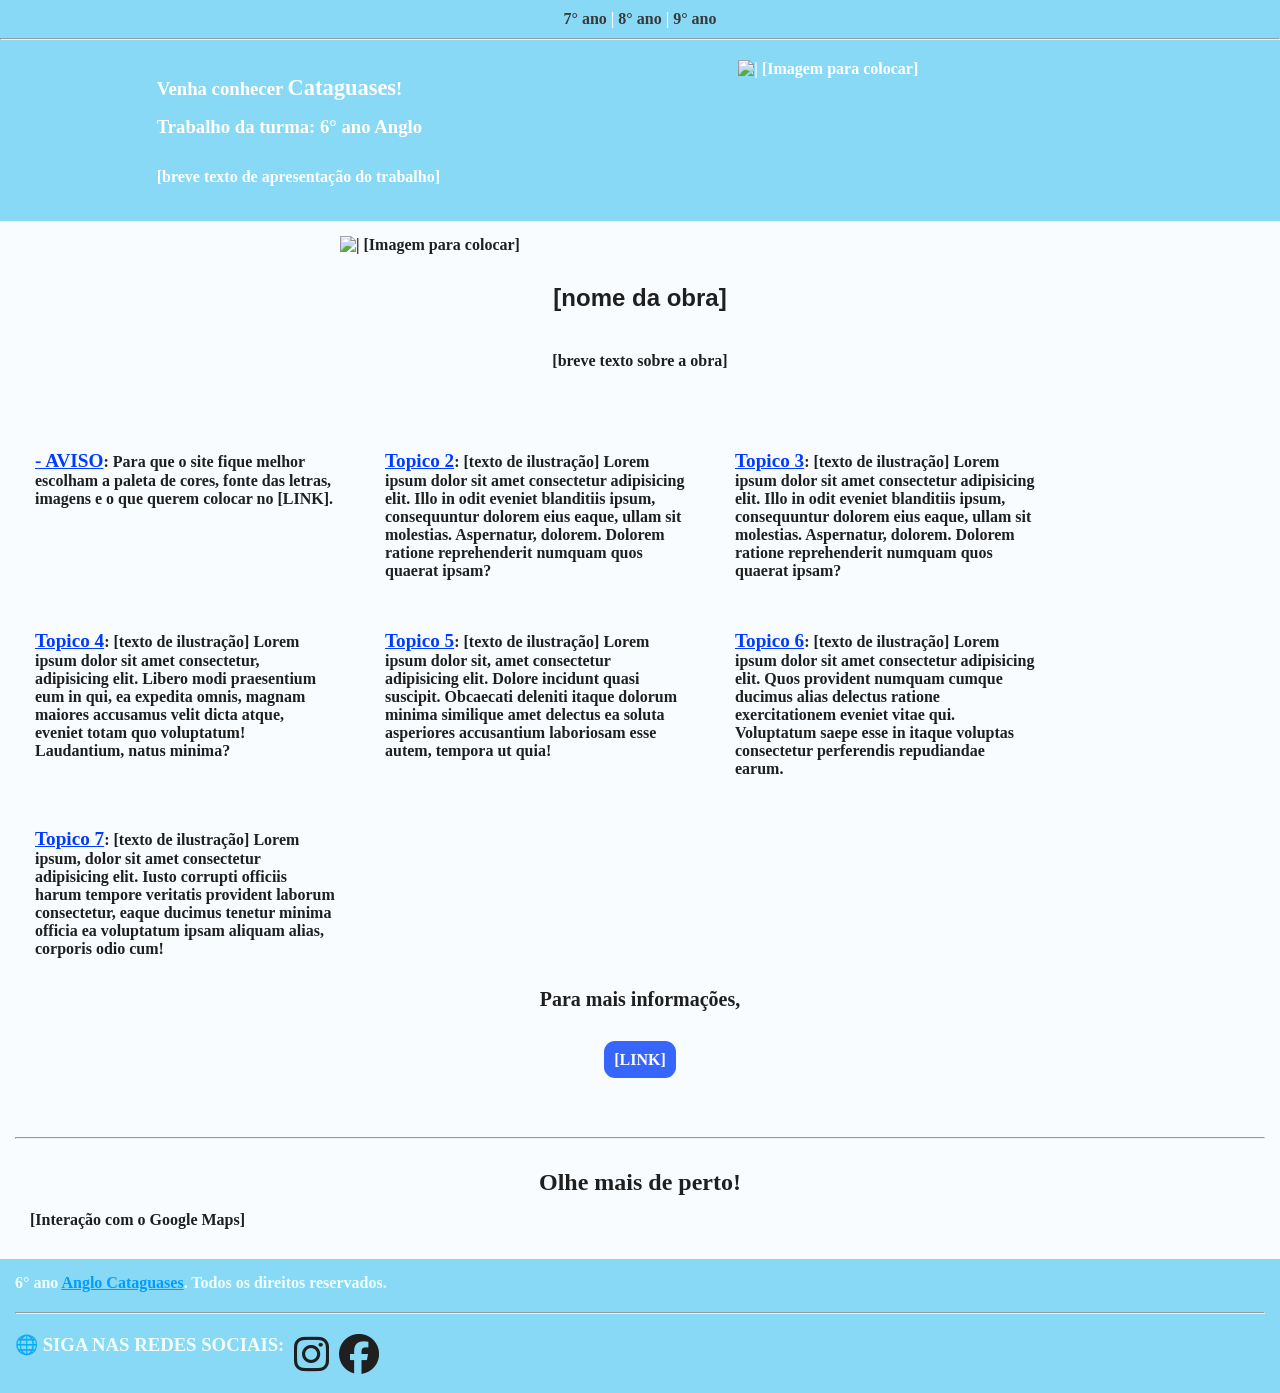
==== turmas/6-ano/index.html @ c306b35e "Update" ====
<!DOCTYPE html>
<html lang="pt-BR">
<head>
    <meta charset="UTF-8">
    <meta name="viewport" content="width=device-width, initial-scale=1.0">
    <link rel="stylesheet" href="style.css">
    <link rel="stylesheet" href="https://cdnjs.cloudflare.com/ajax/libs/font-awesome/6.5.2/css/all.min.css">

    <title>Conheça Cataguases - Trabalho do 6° ano</title>
</head>
<body>
    <header>
        <nav>
            <!--   Para quem é desenvolvedor e viu isso, peço desculpas. Por ser um site mais básico essa parte do código não ficou semântica.   -->
            <p>
                <a href="../7-ano/index.html"> 7° ano</a> | 
                <a href="../8-ano/index.html"> 8° ano</a> | 
                <a href="../9-ano/index.html"> 9° ano</a>
            </p>

        </nav>
        <hr>
        <section class="container-flex">
            <img src="" alt="| [Imagem para colocar]">
            <section>
                <h1>Venha conhecer <span class="escrito">Cataguases</span>!</h1>

                <h3>Trabalho da turma: 6° ano Anglo</h3>

                <p>
                    [breve texto de apresentação do trabalho]
                </p>
            </section>
        </section>
    </header>

    <main>

        <section class="infos">
            <img src="" alt="| [Imagem para colocar]">

            <h1>[nome da obra]</h1>

            <p>
                [breve texto sobre a obra]
            </p>

            <ul>
                <li>
                    <p>
                        <span class="topicos">- AVISO</span>: Para que o site fique melhor escolham a paleta de cores, fonte das letras, imagens e o que querem colocar no [LINK]. 
                    </p>
                </li>

                <li>
                    <p>
                        <span class="topicos">Topico 2</span>: [texto de ilustração] Lorem ipsum dolor sit amet consectetur adipisicing elit. Illo in odit eveniet blanditiis ipsum, consequuntur dolorem eius eaque, ullam sit molestias. Aspernatur, dolorem. Dolorem ratione reprehenderit numquam quos quaerat ipsam?
                    </p>
                </li>

                <li>
                    <p>
                        <span class="topicos">Topico 3</span>: [texto de ilustração] Lorem ipsum dolor sit amet consectetur adipisicing elit. Illo in odit eveniet blanditiis ipsum, consequuntur dolorem eius eaque, ullam sit molestias. Aspernatur, dolorem. Dolorem ratione reprehenderit numquam quos quaerat ipsam?
                    </p>
                </li>

                <li>
                    <p>
                        <span class="topicos">Topico 4</span>: [texto de ilustração] Lorem ipsum dolor sit amet consectetur, adipisicing elit. Libero modi praesentium eum in qui, ea expedita omnis, magnam maiores accusamus velit dicta atque, eveniet totam quo voluptatum! Laudantium, natus minima?
                    </p>
                </li>

                <li>
                    <p>
                        <span class="topicos">Topico 5</span>: [texto de ilustração] Lorem ipsum dolor sit, amet consectetur adipisicing elit. Dolore incidunt quasi suscipit. Obcaecati deleniti itaque dolorum minima similique amet delectus ea soluta asperiores accusantium laboriosam esse autem, tempora ut quia!
                    </p>
                </li>

                <li>
                    <p>
                        <span class="topicos">Topico 6</span>: [texto de ilustração] Lorem ipsum dolor sit amet consectetur adipisicing elit. Quos provident numquam cumque ducimus alias delectus ratione exercitationem eveniet vitae qui. Voluptatum saepe esse in itaque voluptas consectetur perferendis repudiandae earum. 
                    </p>
                </li>

                <li>
                    <p>
                        <span class="topicos">Topico 7</span>: [texto de ilustração] Lorem ipsum, dolor sit amet consectetur adipisicing elit. Iusto corrupti officiis harum tempore veritatis provident laborum consectetur, eaque ducimus tenetur minima officia ea voluptatum ipsam aliquam alias, corporis odio cum! 
                    </p>
                </li>
            </ul>

            <h4>Para mais informações, </h4>
            <p><a href="" target="_blank">[LINK]</a></p>

        </section>
        <br>
        <hr>

        <section class="interativo">
            <h2>Olhe mais de perto!</h2>

            [Interação com o Google Maps]
        </section>
    </main>

    <footer>
        <section>
            <h4>6° ano <a href="https://anglocataguases.com.br/" target="_blank">Anglo Cataguases</a>. Todos os direitos reservados.</h4>
            <hr>
            <section>
                <h3> &#x1F310; SIGA NAS REDES SOCIAIS: </h3>
                
                <!-- Instagram -->
                <a href="https://www.instagram.com/anglosudamerica/" target="_blank"><i class="fa-brands fa-instagram"></i></a>

                <!-- Facebook -->
                <a href="https://www.facebook.com/people/Anglo-Sudam%C3%A9rica-Cataguases/61577134984264/" target="_blank"><i class="fa-brands fa-facebook"></i></a>
            </section>
        </section>
    </footer>
</body>
</html>
---- turmas/6-ano/style.css ----
* {
    font-family: serif;
    font-weight: bold;
    overflow-x: hidden;
    margin: 0;
}

span.escrito {
    font-family: cursive;
    font-size: larger;
}

i {
    font-size: 40px;
    overflow: hidden;
    color: #1f1f1f;
}

i:hover {
    color: #003cff;
    transition: 0.5s;
}

span.topicos {
    color: #003cff;
    text-decoration: underline;
    font-size: larger;
}

body {
    background-color: #f9fcff;
    color: #ffffff;
    color: #1f1f1f;
}

header {
    width: 100%;
    height: 100%;
    color: white;
    background-color: #88d9f6;
}

header > nav {
    display: flex;
    margin-top: 10px;
    flex-direction: column;
    justify-content: center;
    align-items: center;
}

header > nav > p {
    margin-bottom: 10px;
}

header > nav > p > a {
    text-decoration: none;
    color: #393939;
}

header > nav > p > a:hover {
    text-decoration: underline;
    color: #6b6b6b;
}

header > section.container-flex {
    margin-top: 20px;
    display: flex;
    flex-direction: row-reverse;
    justify-content: space-around;
    flex-wrap: wrap;
}

header > section.container-flex > img {
    height: 100%;
    width: 100%;
    max-width: 400px;
    max-height: 400px;
    margin-bottom: 20px;
}

header > section.container-flex > section > h1 {
    margin: 15px;
}

header > section.container-flex > section > h3 {
    margin: 15px;
}

header > section.container-flex > section > p {
    max-width: 500px;
    margin-bottom: 20px;
    padding: 15px;
}

main {
    padding: 15px;
}

main > section.infos {
    display: flex;
    flex-direction: column;
    gap: 30px;
    justify-content: center;
    align-items: center;
}

section.infos > img {
    height: 100%;
    width: 100%;
    max-width: 600px;
    max-height: 552px;
}


main > section.infos > p {
    text-align: center;
    width: 100%;
    padding-bottom: 50px;
}

main > section.infos > ul {
    display: flex;
    gap: 50px;
    flex-wrap: wrap;
    overflow-wrap: break-word;
    width: 100%;
}

main > section.infos > ul > li {
    max-width: 300px;
    width: 100%;
}

main > section.infos > ul > li > p {
    width: 100%;
    max-width: 300px;
}

main > section.infos > h4 {
    font-size: 20px;
    text-align: center;
    margin-bottom: 0;
}

main > section.infos > p {
    margin: auto;
    text-align: center;
    overflow: hidden;
    padding-top: 10px;
}

main > section.infos > p > a {
    background-color: #3766ff;
    padding: 10px;
    text-decoration: none;
    border-radius: 11px;
    color: white;
}

main > section.infos > p > a:hover {
    transition: .5s;
    background-color: #0099ff;
}

main > section.infos > h1 {
    font-family: 'Lucida Sans', 'Lucida Sans Regular', 'Lucida Grande', 'Lucida Sans Unicode', Geneva, Verdana, sans-serif;
}

section.interativo {
    margin: 15px;
}

section.interativo > h2 {
    margin: 15px;
    text-align: center;
}

footer {
    color: azure;
    background-color: #88d9f6;
    padding: 15px;
}

footer > section > h4 {
    margin-bottom: 20px;
}

footer > section > h4 > a {
    color: #009dff;
}

footer > section > h4 > a:hover {
    color: #005c96;
    text-decoration: none;
}

footer > section > section {
    display: flex;
    gap: 10px;
    margin-top: 20px;
    flex-wrap: wrap;
}
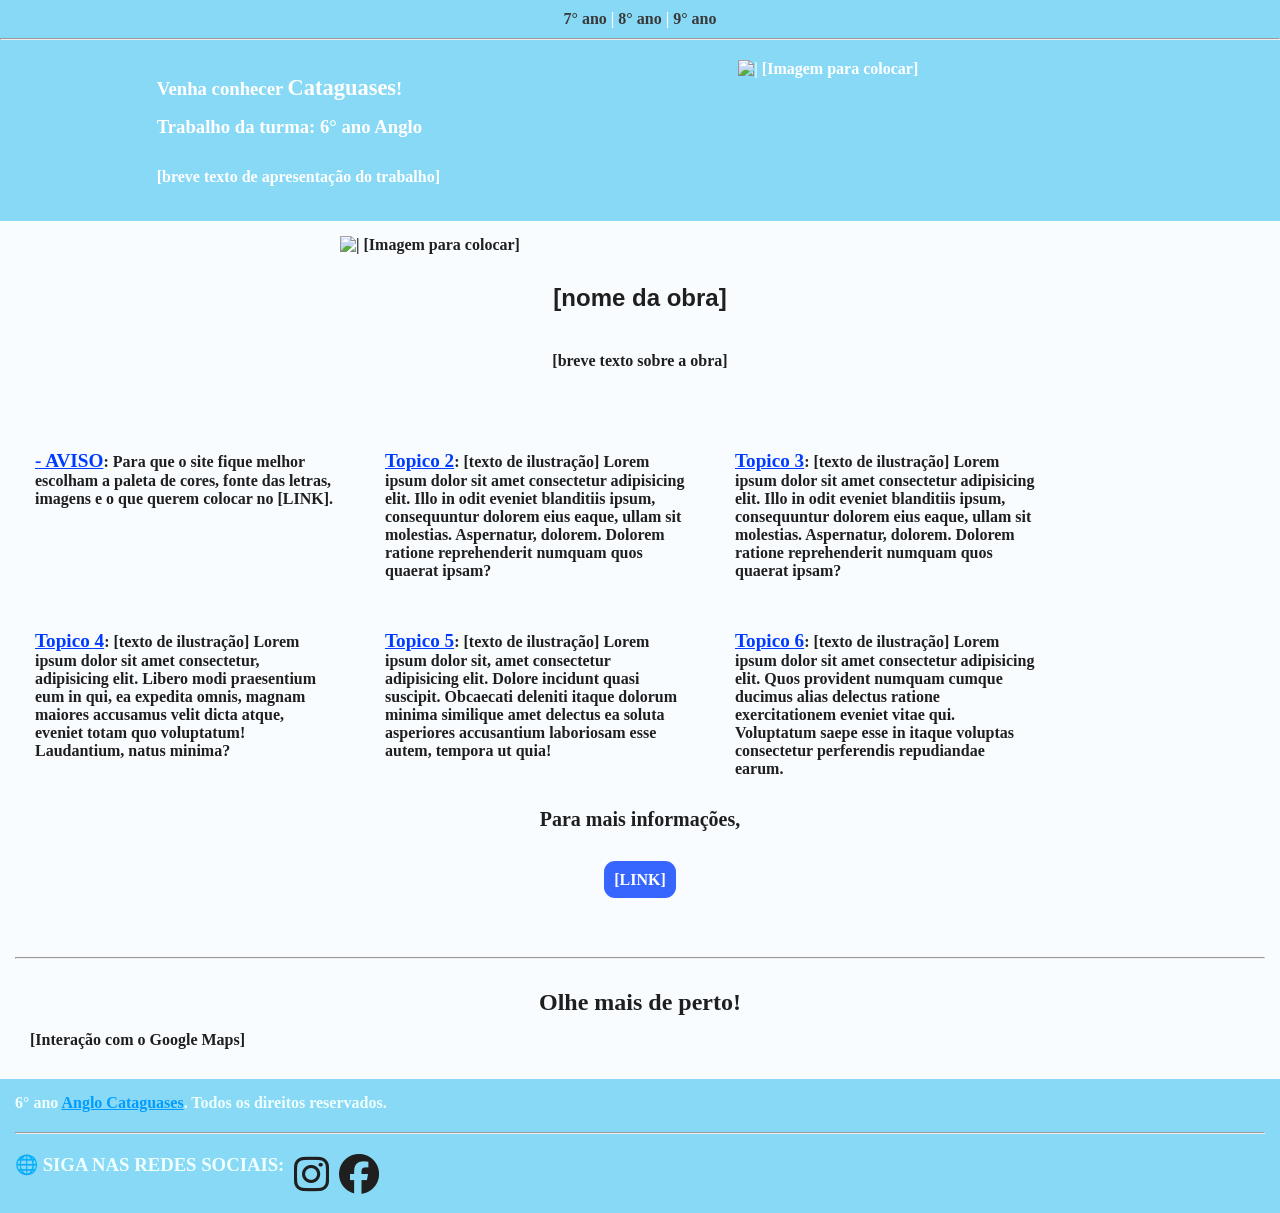
==== commit b82df2fa: "Update" ====
--- a/turmas/6-ano/index.html
+++ b/turmas/6-ano/index.html
@@ -81,12 +81,6 @@
                         <span class="topicos">Topico 6</span>: [texto de ilustração] Lorem ipsum dolor sit amet consectetur adipisicing elit. Quos provident numquam cumque ducimus alias delectus ratione exercitationem eveniet vitae qui. Voluptatum saepe esse in itaque voluptas consectetur perferendis repudiandae earum. 
                     </p>
                 </li>
-
-                <li>
-                    <p>
-                        <span class="topicos">Topico 7</span>: [texto de ilustração] Lorem ipsum, dolor sit amet consectetur adipisicing elit. Iusto corrupti officiis harum tempore veritatis provident laborum consectetur, eaque ducimus tenetur minima officia ea voluptatum ipsam aliquam alias, corporis odio cum! 
-                    </p>
-                </li>
             </ul>
 
             <h4>Para mais informações, </h4>
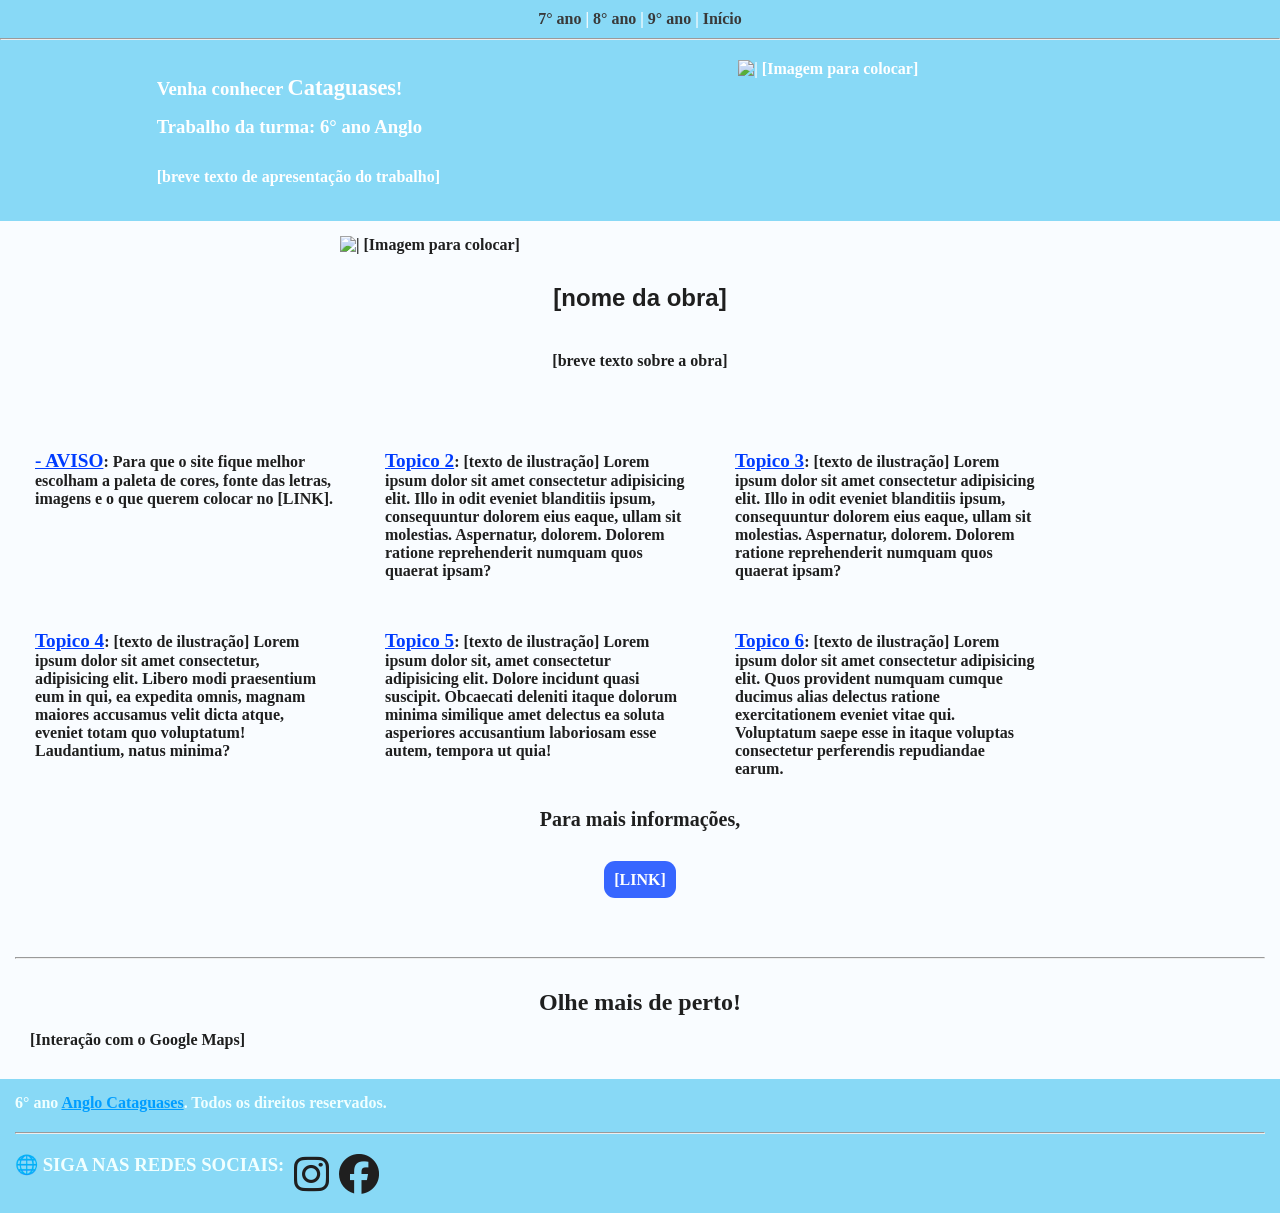
==== commit 2d380005: "Update" ====
--- a/turmas/6-ano/index.html
+++ b/turmas/6-ano/index.html
@@ -15,7 +15,8 @@
             <p>
                 <a href="../7-ano/index.html"> 7° ano</a> | 
                 <a href="../8-ano/index.html"> 8° ano</a> | 
-                <a href="../9-ano/index.html"> 9° ano</a>
+                <a href="../9-ano/index.html"> 9° ano</a> |
+                <a href="../../index.html"> Início</a>
             </p>
 
         </nav>
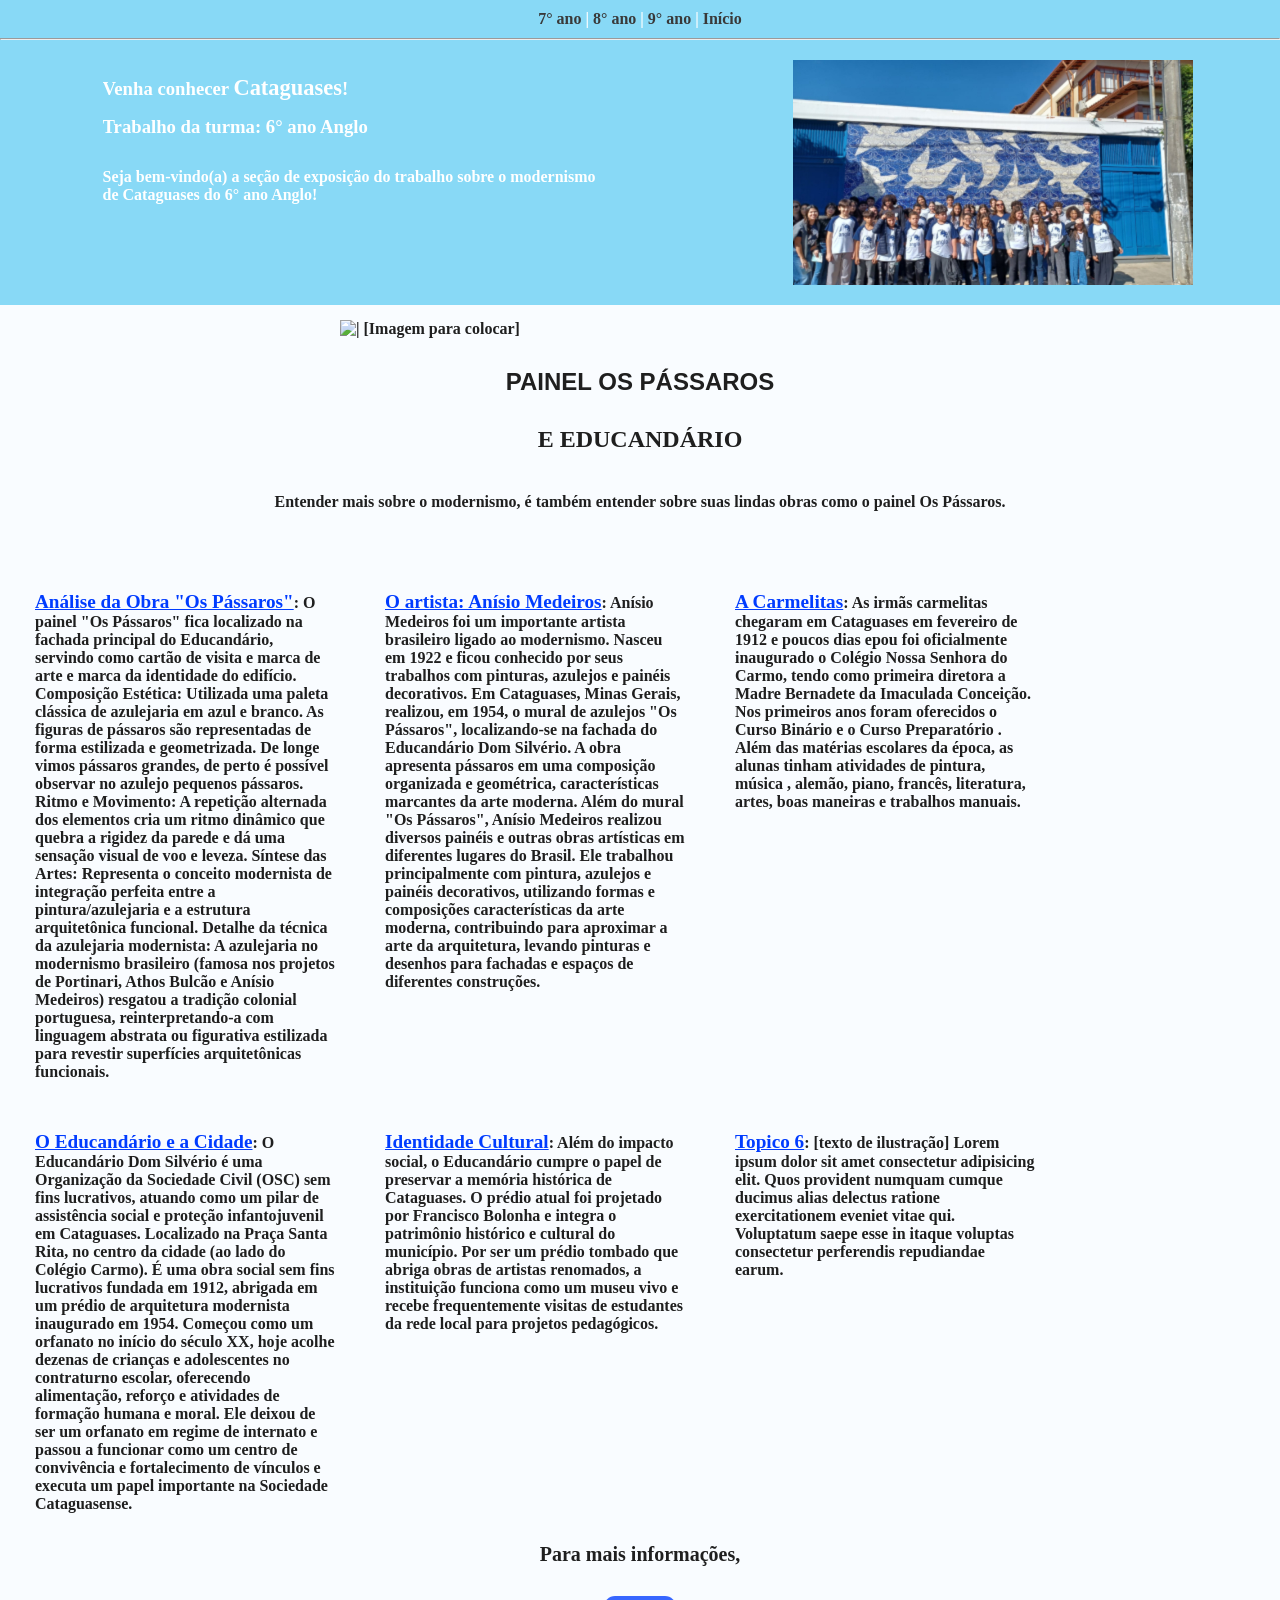
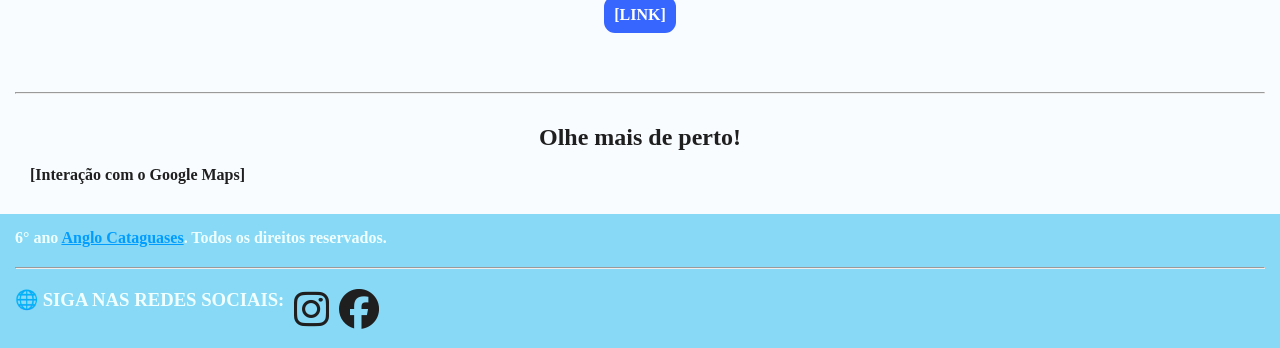
==== commit c80a0ff5: "Update" ====
--- a/turmas/6-ano/index.html
+++ b/turmas/6-ano/index.html
@@ -22,14 +22,14 @@
         </nav>
         <hr>
         <section class="container-flex">
-            <img src="" alt="| [Imagem para colocar]">
+            <img src="../../imagens/6-ano-imagens/ospassaros-1.jpeg" alt="Imagem que mostra os alunos do 6°, 7°, 8° e 9° ano em uma foto em frente ao painel Os Pássaros.">
             <section>
                 <h1>Venha conhecer <span class="escrito">Cataguases</span>!</h1>
 
                 <h3>Trabalho da turma: 6° ano Anglo</h3>
 
                 <p>
-                    [breve texto de apresentação do trabalho]
+                    Seja bem-vindo(a) a seção de exposição do trabalho sobre o modernismo de Cataguases do 6° ano Anglo!
                 </p>
             </section>
         </section>
@@ -40,40 +40,50 @@
         <section class="infos">
             <img src="" alt="| [Imagem para colocar]">
 
-            <h1>[nome da obra]</h1>
+            <h1>PAINEL OS PÁSSAROS</h1>
+            <h2>E EDUCANDÁRIO</h2>
 
             <p>
-                [breve texto sobre a obra]
+                Entender mais sobre o modernismo, é também entender sobre suas lindas obras como o painel Os Pássaros.
             </p>
 
             <ul>
                 <li>
                     <p>
-                        <span class="topicos">- AVISO</span>: Para que o site fique melhor escolham a paleta de cores, fonte das letras, imagens e o que querem colocar no [LINK]. 
+                        <span class="topicos">Análise da Obra "Os Pássaros"</span>: O painel "Os Pássaros" fica localizado na fachada principal do Educandário, servindo como cartão de visita e marca de arte e marca da identidade do edifício.
+
+                        Composição Estética: Utilizada uma paleta clássica de azulejaria em azul e branco. As figuras de pássaros são representadas de forma estilizada e geometrizada. De longe vimos pássaros grandes, de perto é possível observar no azulejo pequenos pássaros.
+                        Ritmo e Movimento: A repetição alternada dos elementos cria um ritmo dinâmico que quebra a rigidez da parede e dá uma sensação visual de voo e leveza.
+                        Síntese das Artes: Representa o conceito modernista de integração perfeita entre a pintura/azulejaria e a estrutura arquitetônica funcional.
+
+                        Detalhe da técnica da azulejaria modernista:
+                        A azulejaria no modernismo brasileiro (famosa nos projetos de Portinari, Athos Bulcão e Anísio Medeiros) resgatou a tradição colonial portuguesa, reinterpretando-a com linguagem abstrata ou figurativa estilizada para revestir superfícies arquitetônicas funcionais.
                     </p>
                 </li>
 
                 <li>
                     <p>
-                        <span class="topicos">Topico 2</span>: [texto de ilustração] Lorem ipsum dolor sit amet consectetur adipisicing elit. Illo in odit eveniet blanditiis ipsum, consequuntur dolorem eius eaque, ullam sit molestias. Aspernatur, dolorem. Dolorem ratione reprehenderit numquam quos quaerat ipsam?
+                        <span class="topicos">O artista: Anísio Medeiros</span>: Anísio Medeiros foi um importante artista brasileiro ligado ao modernismo. Nasceu em 1922 e ficou conhecido por seus trabalhos com pinturas, azulejos e painéis decorativos. Em Cataguases, Minas Gerais, realizou, em 1954, o mural de azulejos "Os Pássaros", localizando-se na fachada do Educandário Dom Silvério. A obra apresenta pássaros em uma composição organizada e geométrica, características marcantes da arte moderna.
+	                    Além do mural "Os Pássaros", Anísio Medeiros realizou diversos painéis e outras obras artísticas em diferentes lugares do Brasil. Ele trabalhou principalmente com pintura, azulejos e painéis decorativos, utilizando formas e composições características da arte moderna, contribuindo para aproximar a arte da arquitetura, levando pinturas e desenhos para fachadas e espaços de diferentes construções.
                     </p>
                 </li>
 
                 <li>
                     <p>
-                        <span class="topicos">Topico 3</span>: [texto de ilustração] Lorem ipsum dolor sit amet consectetur adipisicing elit. Illo in odit eveniet blanditiis ipsum, consequuntur dolorem eius eaque, ullam sit molestias. Aspernatur, dolorem. Dolorem ratione reprehenderit numquam quos quaerat ipsam?
+                        <span class="topicos">A Carmelitas</span>: As irmãs carmelitas chegaram em Cataguases em fevereiro de 1912 e poucos dias epou foi oficialmente inaugurado o Colégio Nossa Senhora do Carmo, tendo como primeira diretora a Madre Bernadete da Imaculada Conceição. Nos primeiros anos foram oferecidos o Curso Binário e o Curso Preparatório . Além das matérias escolares da época, as alunas tinham atividades de pintura, música , alemão, piano, francês, literatura, artes, boas maneiras e trabalhos manuais.
                     </p>
                 </li>
 
                 <li>
                     <p>
-                        <span class="topicos">Topico 4</span>: [texto de ilustração] Lorem ipsum dolor sit amet consectetur, adipisicing elit. Libero modi praesentium eum in qui, ea expedita omnis, magnam maiores accusamus velit dicta atque, eveniet totam quo voluptatum! Laudantium, natus minima?
+                        <span class="topicos">O Educandário e a Cidade</span>: O Educandário Dom Silvério é uma Organização da Sociedade Civil (OSC) sem fins lucrativos, atuando como um pilar de assistência social e proteção infantojuvenil em Cataguases. Localizado na Praça Santa Rita, no centro da cidade (ao lado do Colégio Carmo). É uma obra social sem fins lucrativos fundada em 1912, abrigada em um prédio de arquitetura modernista inaugurado em 1954.
+                        Começou como um orfanato no início do século XX, hoje acolhe dezenas de crianças e adolescentes no contraturno escolar, oferecendo alimentação, reforço e atividades de formação humana e moral. Ele deixou de ser um orfanato em regime de internato e passou a funcionar como um centro de convivência e fortalecimento de vínculos e executa um papel importante na Sociedade Cataguasense.
                     </p>
                 </li>
 
                 <li>
                     <p>
-                        <span class="topicos">Topico 5</span>: [texto de ilustração] Lorem ipsum dolor sit, amet consectetur adipisicing elit. Dolore incidunt quasi suscipit. Obcaecati deleniti itaque dolorum minima similique amet delectus ea soluta asperiores accusantium laboriosam esse autem, tempora ut quia!
+                        <span class="topicos">Identidade Cultural</span>: Além do impacto social, o Educandário cumpre o papel de preservar a memória histórica de Cataguases. O prédio atual foi projetado por Francisco Bolonha e integra o patrimônio histórico e cultural do município. Por ser um prédio tombado que abriga obras de artistas renomados, a instituição funciona como um museu vivo e recebe frequentemente visitas de estudantes da rede local para projetos pedagógicos.
                     </p>
                 </li>
 
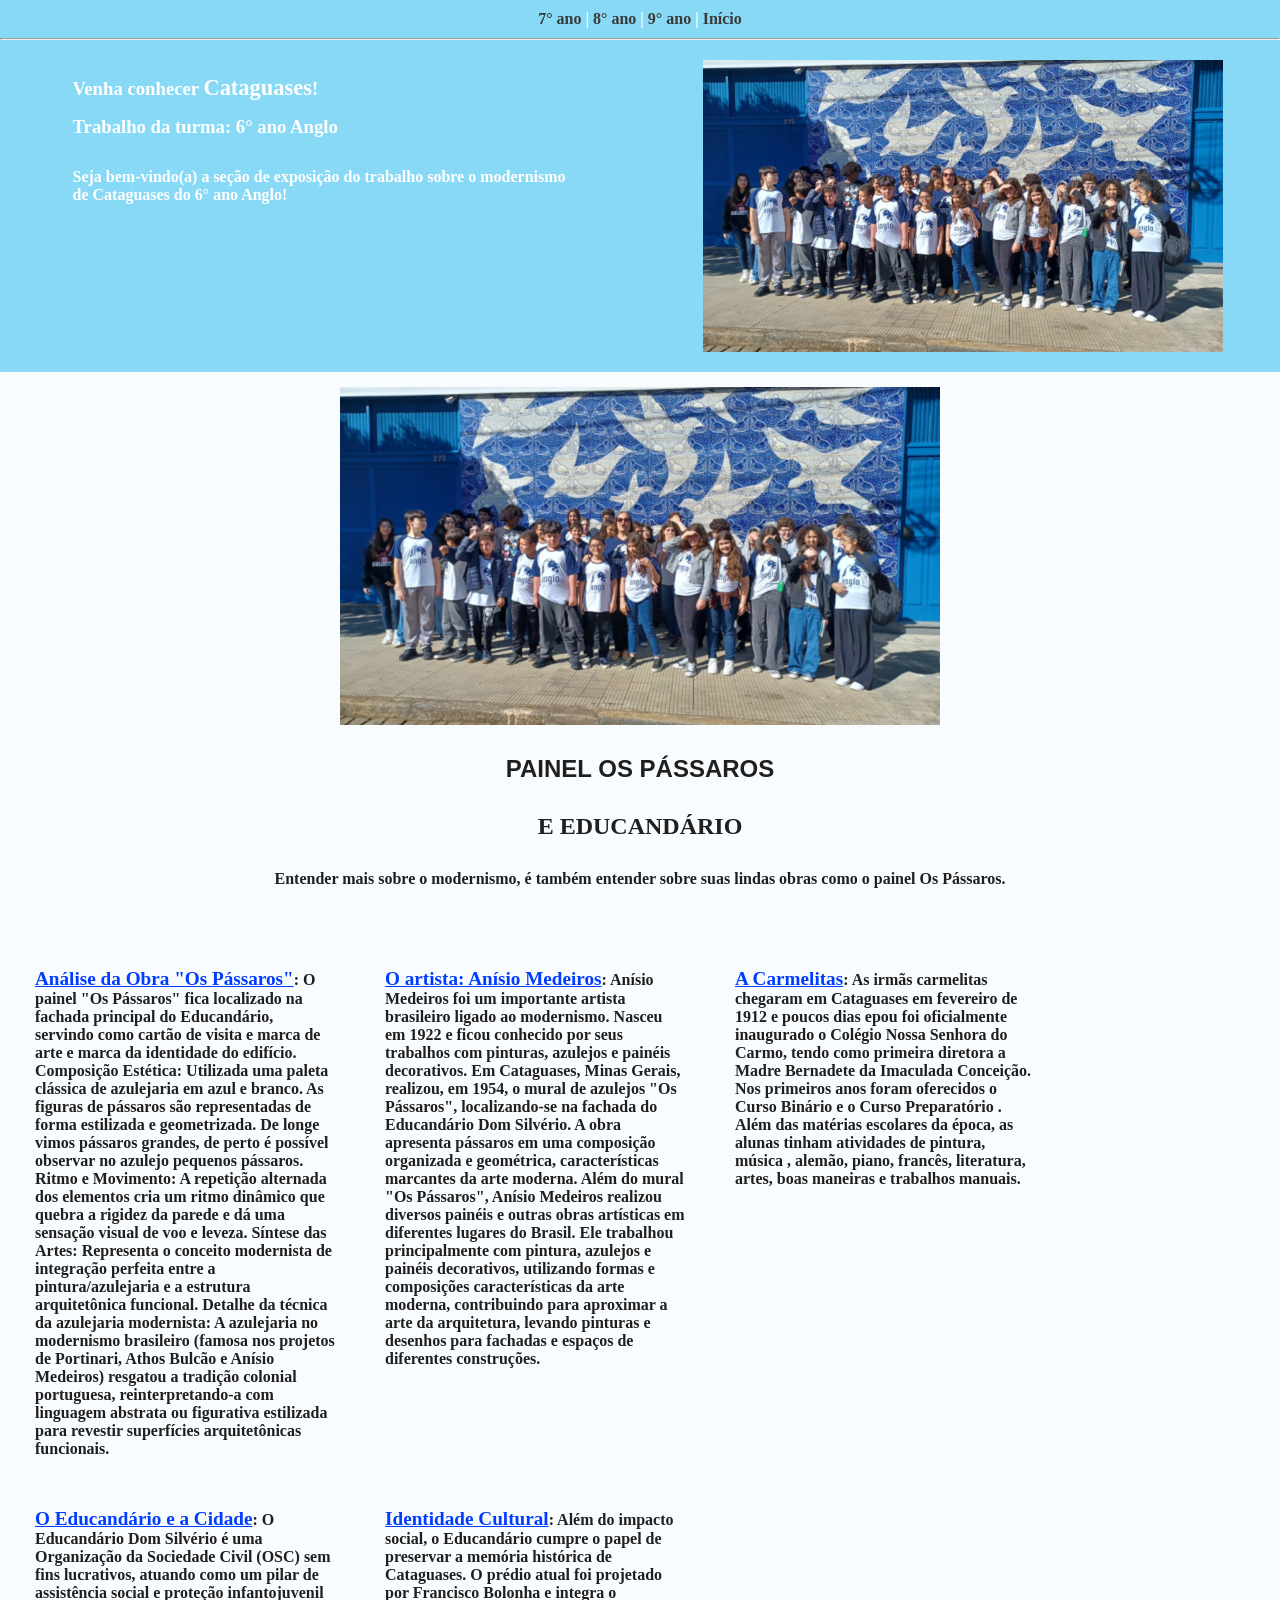
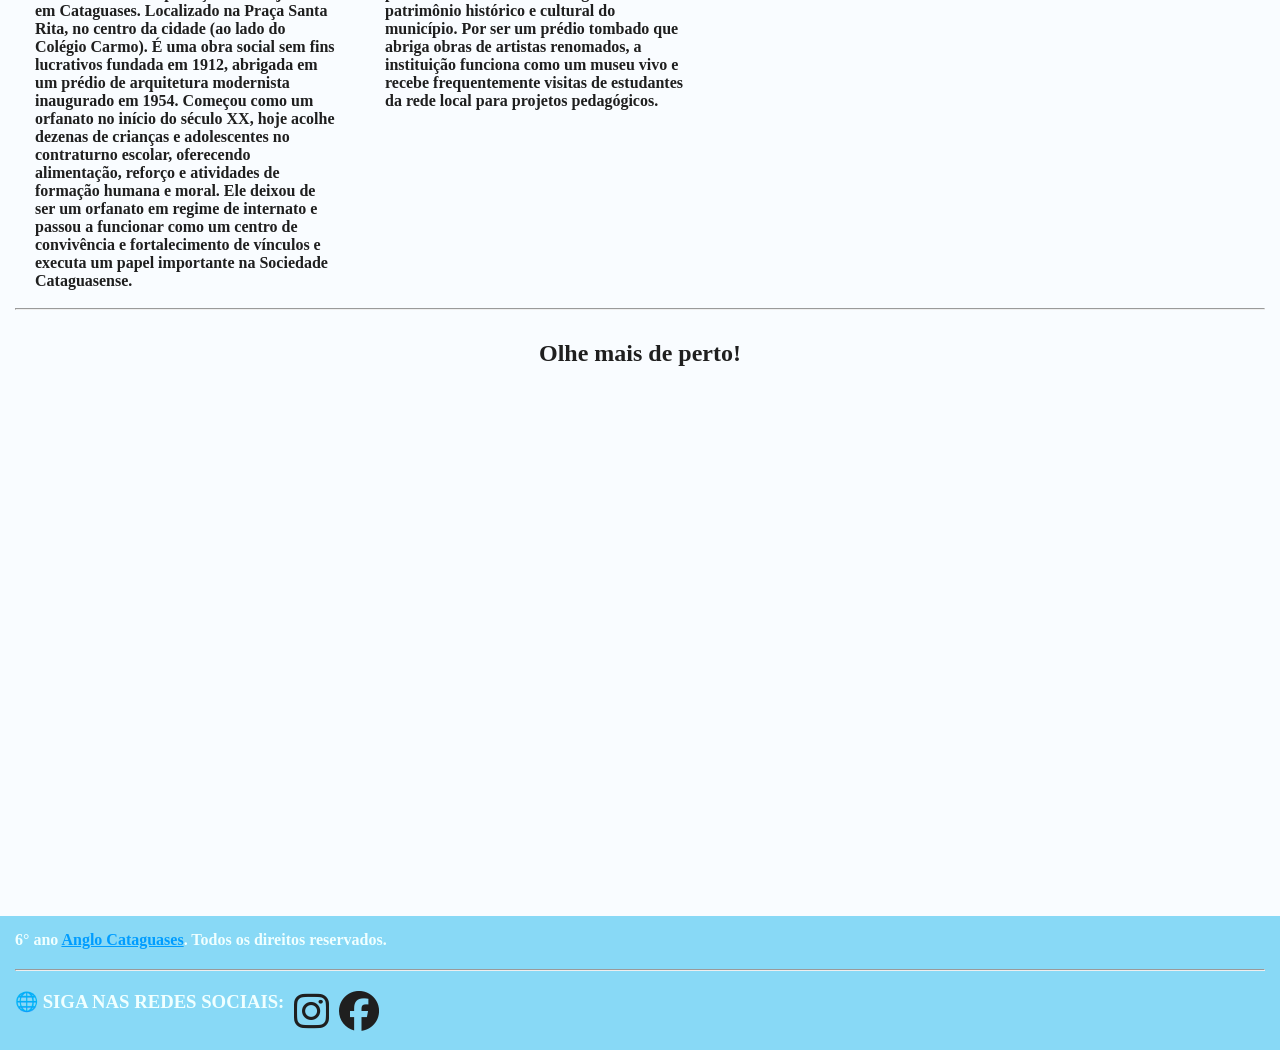
==== commit 47a3fb09: "Update" ====
--- a/turmas/6-ano/index.html
+++ b/turmas/6-ano/index.html
@@ -22,7 +22,7 @@
         </nav>
         <hr>
         <section class="container-flex">
-            <img src="../../imagens/6-ano-imagens/ospassaros-1.jpeg" alt="Imagem que mostra os alunos do 6°, 7°, 8° e 9° ano em uma foto em frente ao painel Os Pássaros.">
+            <img src="../../imagens/6-ano-imagens/ospassaros1.jpeg" alt="Imagem que mostra os alunos do 6°, 7°, 8° e 9° ano em uma foto em frente ao painel Os Pássaros.">
             <section>
                 <h1>Venha conhecer <span class="escrito">Cataguases</span>!</h1>
 
@@ -38,7 +38,7 @@
     <main>
 
         <section class="infos">
-            <img src="" alt="| [Imagem para colocar]">
+            <img src="../../imagens/6-ano-imagens/ospassaros1.jpeg" alt="AINDA COLOCAR">
 
             <h1>PAINEL OS PÁSSAROS</h1>
             <h2>E EDUCANDÁRIO</h2>
@@ -86,16 +86,7 @@
                         <span class="topicos">Identidade Cultural</span>: Além do impacto social, o Educandário cumpre o papel de preservar a memória histórica de Cataguases. O prédio atual foi projetado por Francisco Bolonha e integra o patrimônio histórico e cultural do município. Por ser um prédio tombado que abriga obras de artistas renomados, a instituição funciona como um museu vivo e recebe frequentemente visitas de estudantes da rede local para projetos pedagógicos.
                     </p>
                 </li>
-
-                <li>
-                    <p>
-                        <span class="topicos">Topico 6</span>: [texto de ilustração] Lorem ipsum dolor sit amet consectetur adipisicing elit. Quos provident numquam cumque ducimus alias delectus ratione exercitationem eveniet vitae qui. Voluptatum saepe esse in itaque voluptas consectetur perferendis repudiandae earum. 
-                    </p>
-                </li>
             </ul>
-
-            <h4>Para mais informações, </h4>
-            <p><a href="" target="_blank">[LINK]</a></p>
 
         </section>
         <br>
@@ -104,7 +95,7 @@
         <section class="interativo">
             <h2>Olhe mais de perto!</h2>
 
-            [Interação com o Google Maps]
+            <iframe src="https://www.google.com/maps/embed?pb=!4v1789095156086!6m8!1m7!1swYNl2xBswodveoKP7vw12Q!2m2!1d-21.38956243669828!2d-42.69707747274077!3f328.8791561143262!4f13.77289185633633!5f2.380825680518505" width="100%" height="500px" style="border:0;" allowfullscreen="" loading="lazy" referrerpolicy="strict-origin-when-cross-origin"></iframe>
         </section>
     </main>
 
--- a/turmas/6-ano/style.css
+++ b/turmas/6-ano/style.css
@@ -73,8 +73,8 @@
 header > section.container-flex > img {
     height: 100%;
     width: 100%;
-    max-width: 400px;
-    max-height: 400px;
+    max-width: 520px;
+    max-height: 600px;
     margin-bottom: 20px;
 }
 
@@ -136,31 +136,7 @@
     max-width: 300px;
 }
 
-main > section.infos > h4 {
-    font-size: 20px;
-    text-align: center;
-    margin-bottom: 0;
-}
 
-main > section.infos > p {
-    margin: auto;
-    text-align: center;
-    overflow: hidden;
-    padding-top: 10px;
-}
-
-main > section.infos > p > a {
-    background-color: #3766ff;
-    padding: 10px;
-    text-decoration: none;
-    border-radius: 11px;
-    color: white;
-}
-
-main > section.infos > p > a:hover {
-    transition: .5s;
-    background-color: #0099ff;
-}
 
 main > section.infos > h1 {
     font-family: 'Lucida Sans', 'Lucida Sans Regular', 'Lucida Grande', 'Lucida Sans Unicode', Geneva, Verdana, sans-serif;
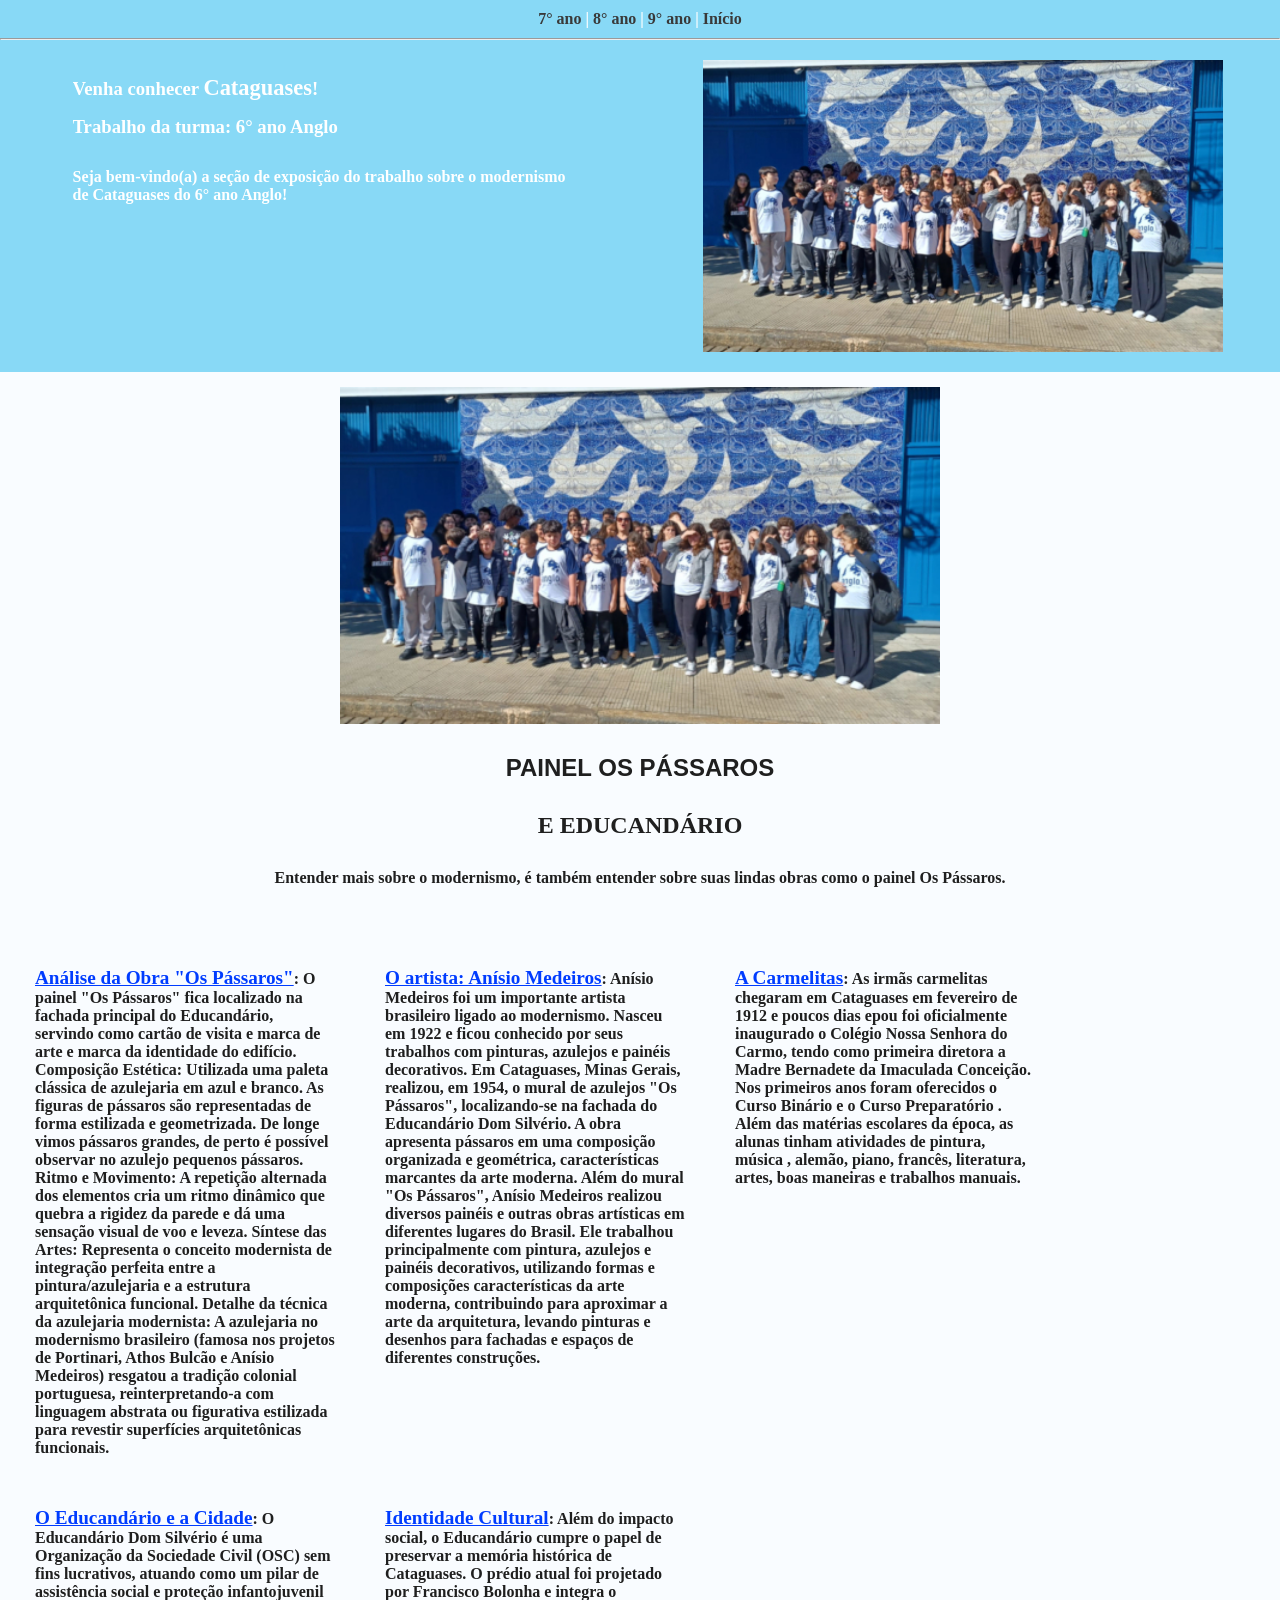
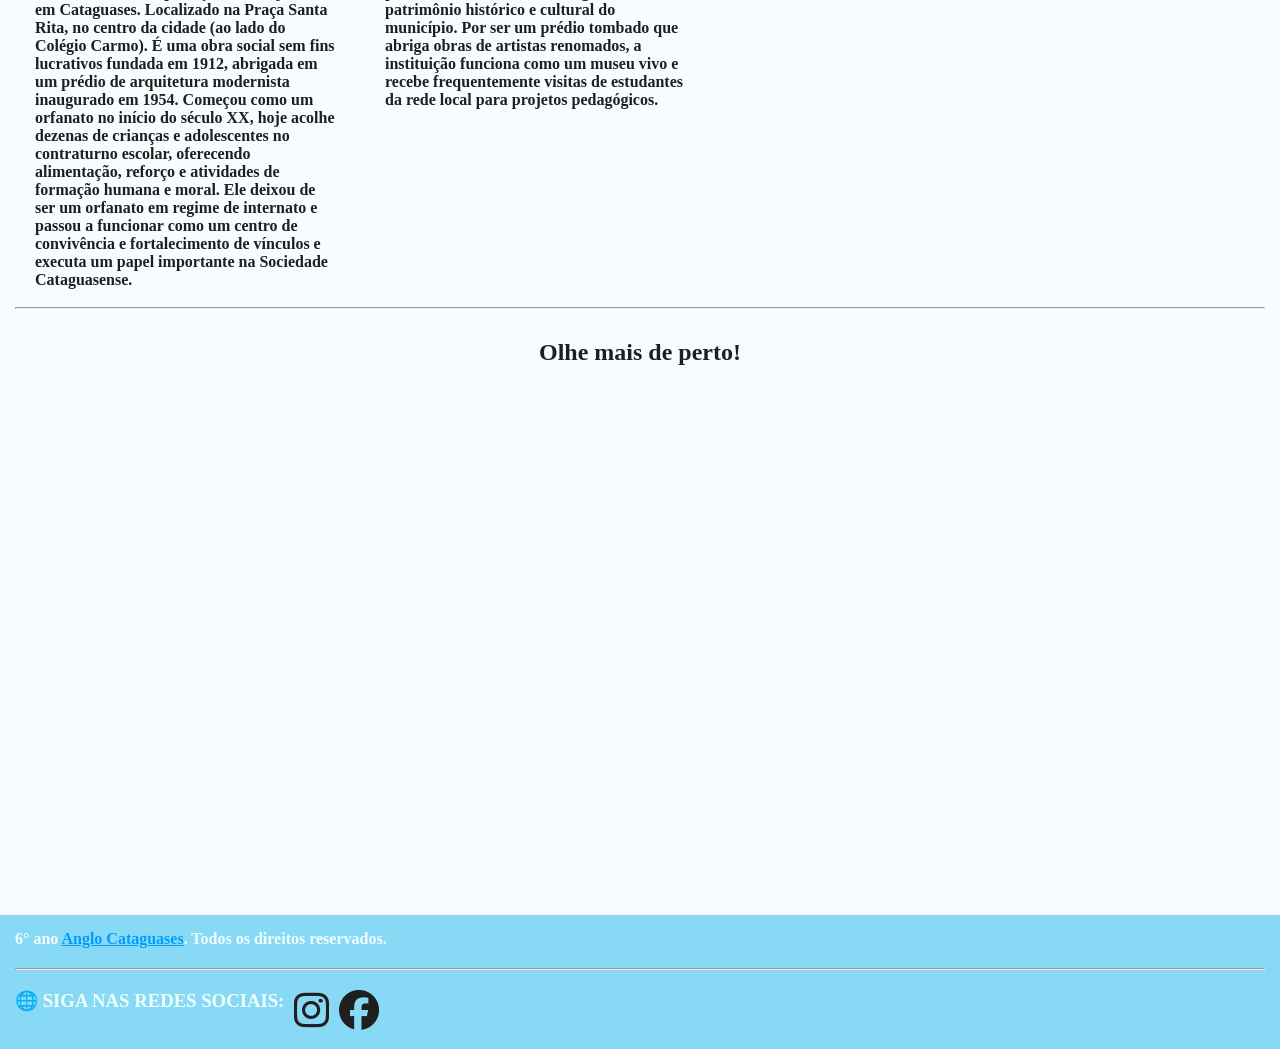
==== commit a283663d: "Update" ====
--- a/turmas/6-ano/index.html
+++ b/turmas/6-ano/index.html
@@ -4,6 +4,8 @@
     <meta charset="UTF-8">
     <meta name="viewport" content="width=device-width, initial-scale=1.0">
     <link rel="stylesheet" href="style.css">
+
+    <link rel="icon" type="image/x-icon" href="../../favicon.ico">
     <link rel="stylesheet" href="https://cdnjs.cloudflare.com/ajax/libs/font-awesome/6.5.2/css/all.min.css">
 
     <title>Conheça Cataguases - Trabalho do 6° ano</title>
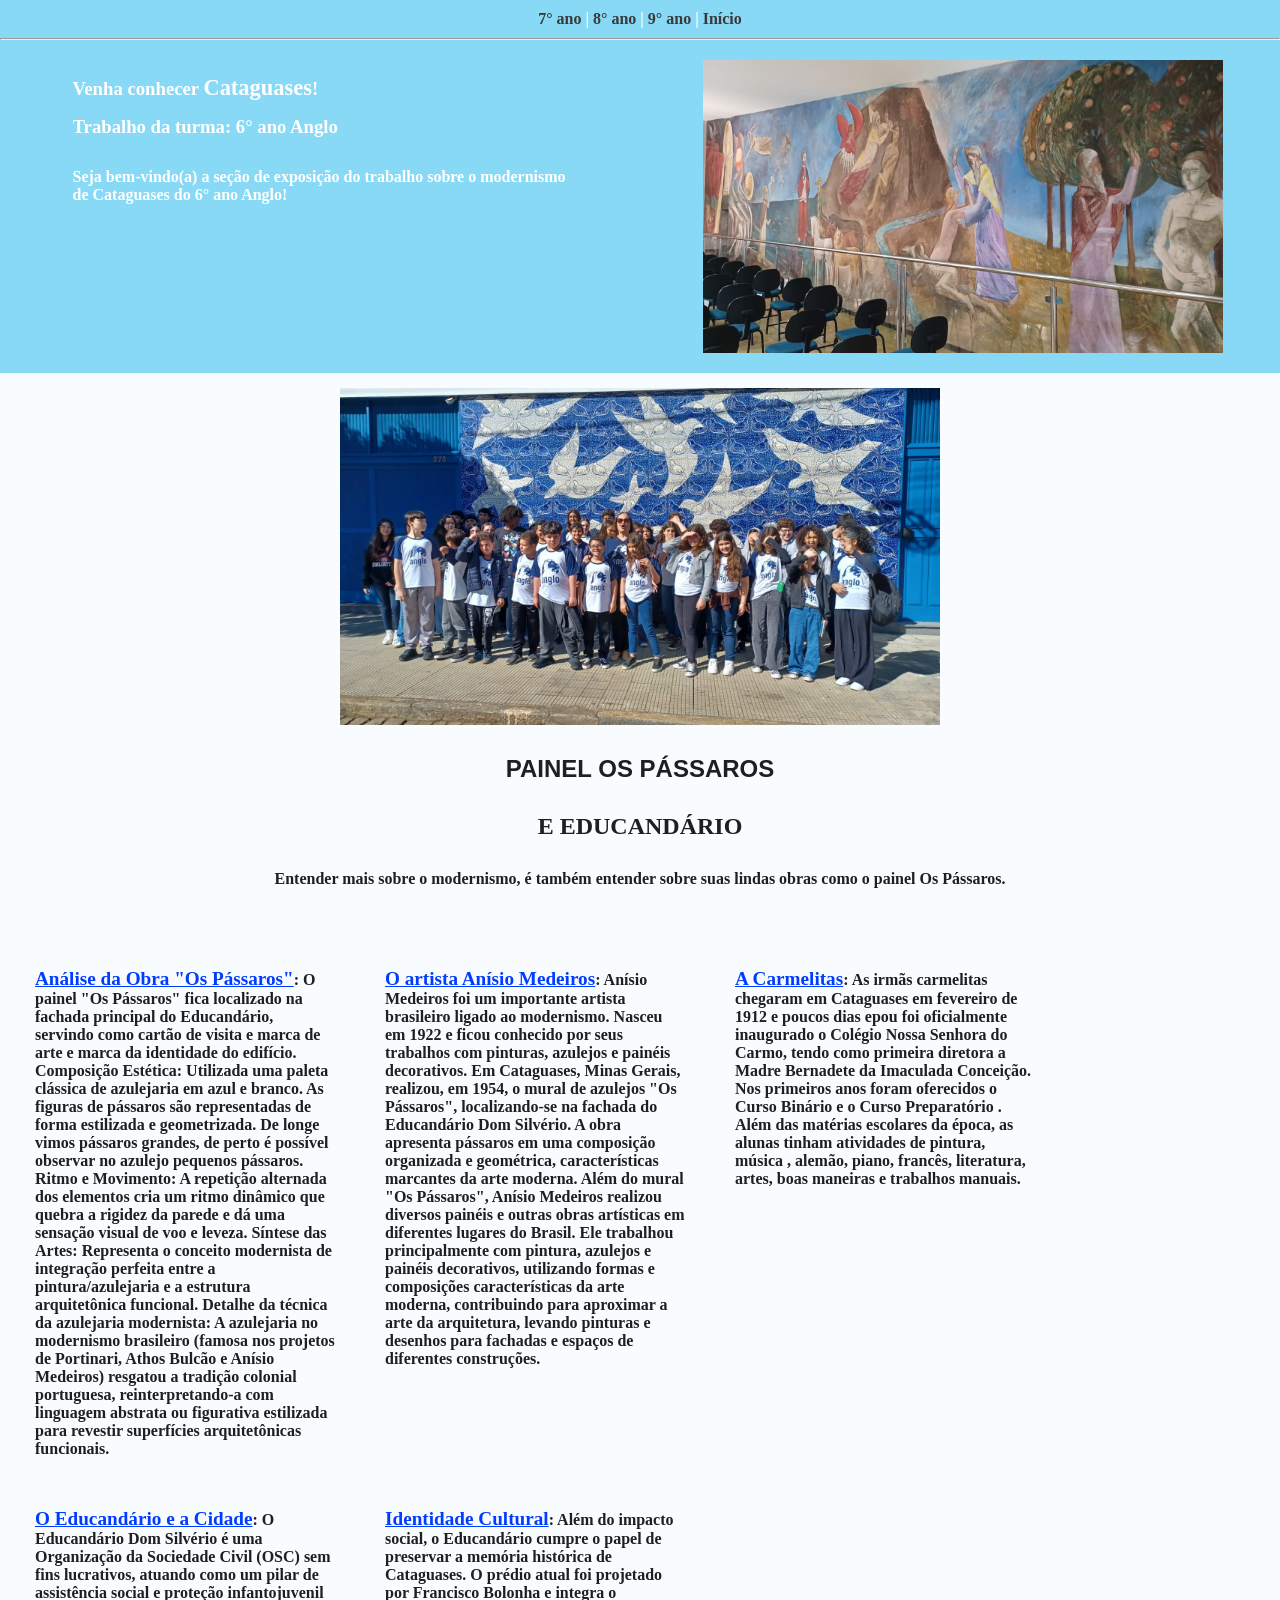
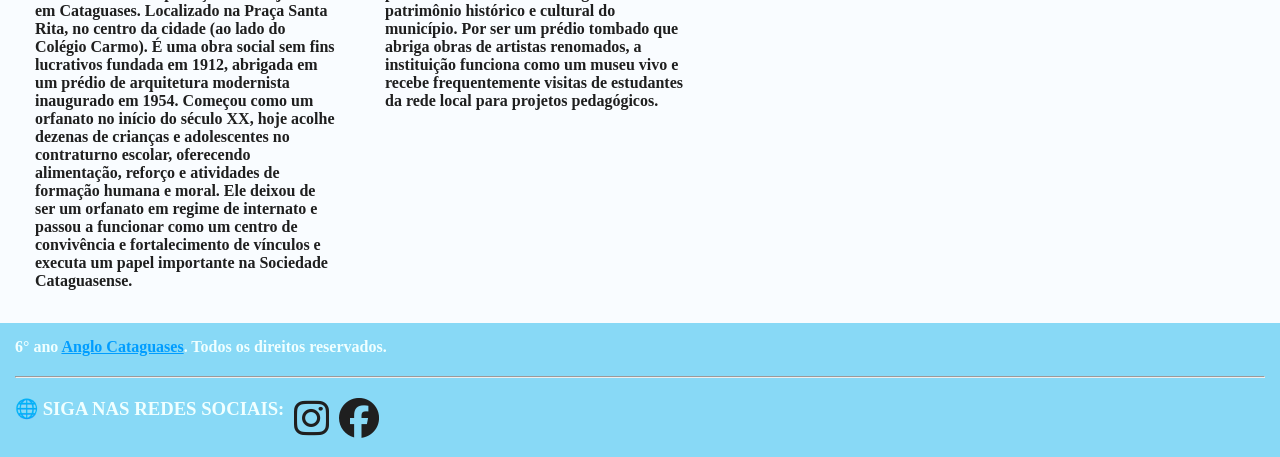
==== commit 62e9cf03: "Update" ====
--- a/turmas/6-ano/index.html
+++ b/turmas/6-ano/index.html
@@ -24,7 +24,7 @@
         </nav>
         <hr>
         <section class="container-flex">
-            <img src="../../imagens/6-ano-imagens/ospassaros1.jpeg" alt="Imagem que mostra os alunos do 6°, 7°, 8° e 9° ano em uma foto em frente ao painel Os Pássaros.">
+            <img src="../../imagens/6-ano-imagens/quadro.jpeg" alt="Foto que mostra uma das obras dentro do Educandário.">
             <section>
                 <h1>Venha conhecer <span class="escrito">Cataguases</span>!</h1>
 
@@ -40,7 +40,7 @@
     <main>
 
         <section class="infos">
-            <img src="../../imagens/6-ano-imagens/ospassaros1.jpeg" alt="AINDA COLOCAR">
+            <img src="../../imagens/6-ano-imagens/ospassaros.jpeg" alt="AINDA COLOCAR">
 
             <h1>PAINEL OS PÁSSAROS</h1>
             <h2>E EDUCANDÁRIO</h2>
@@ -65,7 +65,7 @@
 
                 <li>
                     <p>
-                        <span class="topicos">O artista: Anísio Medeiros</span>: Anísio Medeiros foi um importante artista brasileiro ligado ao modernismo. Nasceu em 1922 e ficou conhecido por seus trabalhos com pinturas, azulejos e painéis decorativos. Em Cataguases, Minas Gerais, realizou, em 1954, o mural de azulejos "Os Pássaros", localizando-se na fachada do Educandário Dom Silvério. A obra apresenta pássaros em uma composição organizada e geométrica, características marcantes da arte moderna.
+                        <span class="topicos">O artista Anísio Medeiros</span>: Anísio Medeiros foi um importante artista brasileiro ligado ao modernismo. Nasceu em 1922 e ficou conhecido por seus trabalhos com pinturas, azulejos e painéis decorativos. Em Cataguases, Minas Gerais, realizou, em 1954, o mural de azulejos "Os Pássaros", localizando-se na fachada do Educandário Dom Silvério. A obra apresenta pássaros em uma composição organizada e geométrica, características marcantes da arte moderna.
 	                    Além do mural "Os Pássaros", Anísio Medeiros realizou diversos painéis e outras obras artísticas em diferentes lugares do Brasil. Ele trabalhou principalmente com pintura, azulejos e painéis decorativos, utilizando formas e composições características da arte moderna, contribuindo para aproximar a arte da arquitetura, levando pinturas e desenhos para fachadas e espaços de diferentes construções.
                     </p>
                 </li>
@@ -92,13 +92,6 @@
 
         </section>
         <br>
-        <hr>
-
-        <section class="interativo">
-            <h2>Olhe mais de perto!</h2>
-
-            <iframe src="https://www.google.com/maps/embed?pb=!4v1789095156086!6m8!1m7!1swYNl2xBswodveoKP7vw12Q!2m2!1d-21.38956243669828!2d-42.69707747274077!3f328.8791561143262!4f13.77289185633633!5f2.380825680518505" width="100%" height="500px" style="border:0;" allowfullscreen="" loading="lazy" referrerpolicy="strict-origin-when-cross-origin"></iframe>
-        </section>
     </main>
 
     <footer>
--- a/turmas/6-ano/style.css
+++ b/turmas/6-ano/style.css
@@ -142,15 +142,6 @@
     font-family: 'Lucida Sans', 'Lucida Sans Regular', 'Lucida Grande', 'Lucida Sans Unicode', Geneva, Verdana, sans-serif;
 }
 
-section.interativo {
-    margin: 15px;
-}
-
-section.interativo > h2 {
-    margin: 15px;
-    text-align: center;
-}
-
 footer {
     color: azure;
     background-color: #88d9f6;
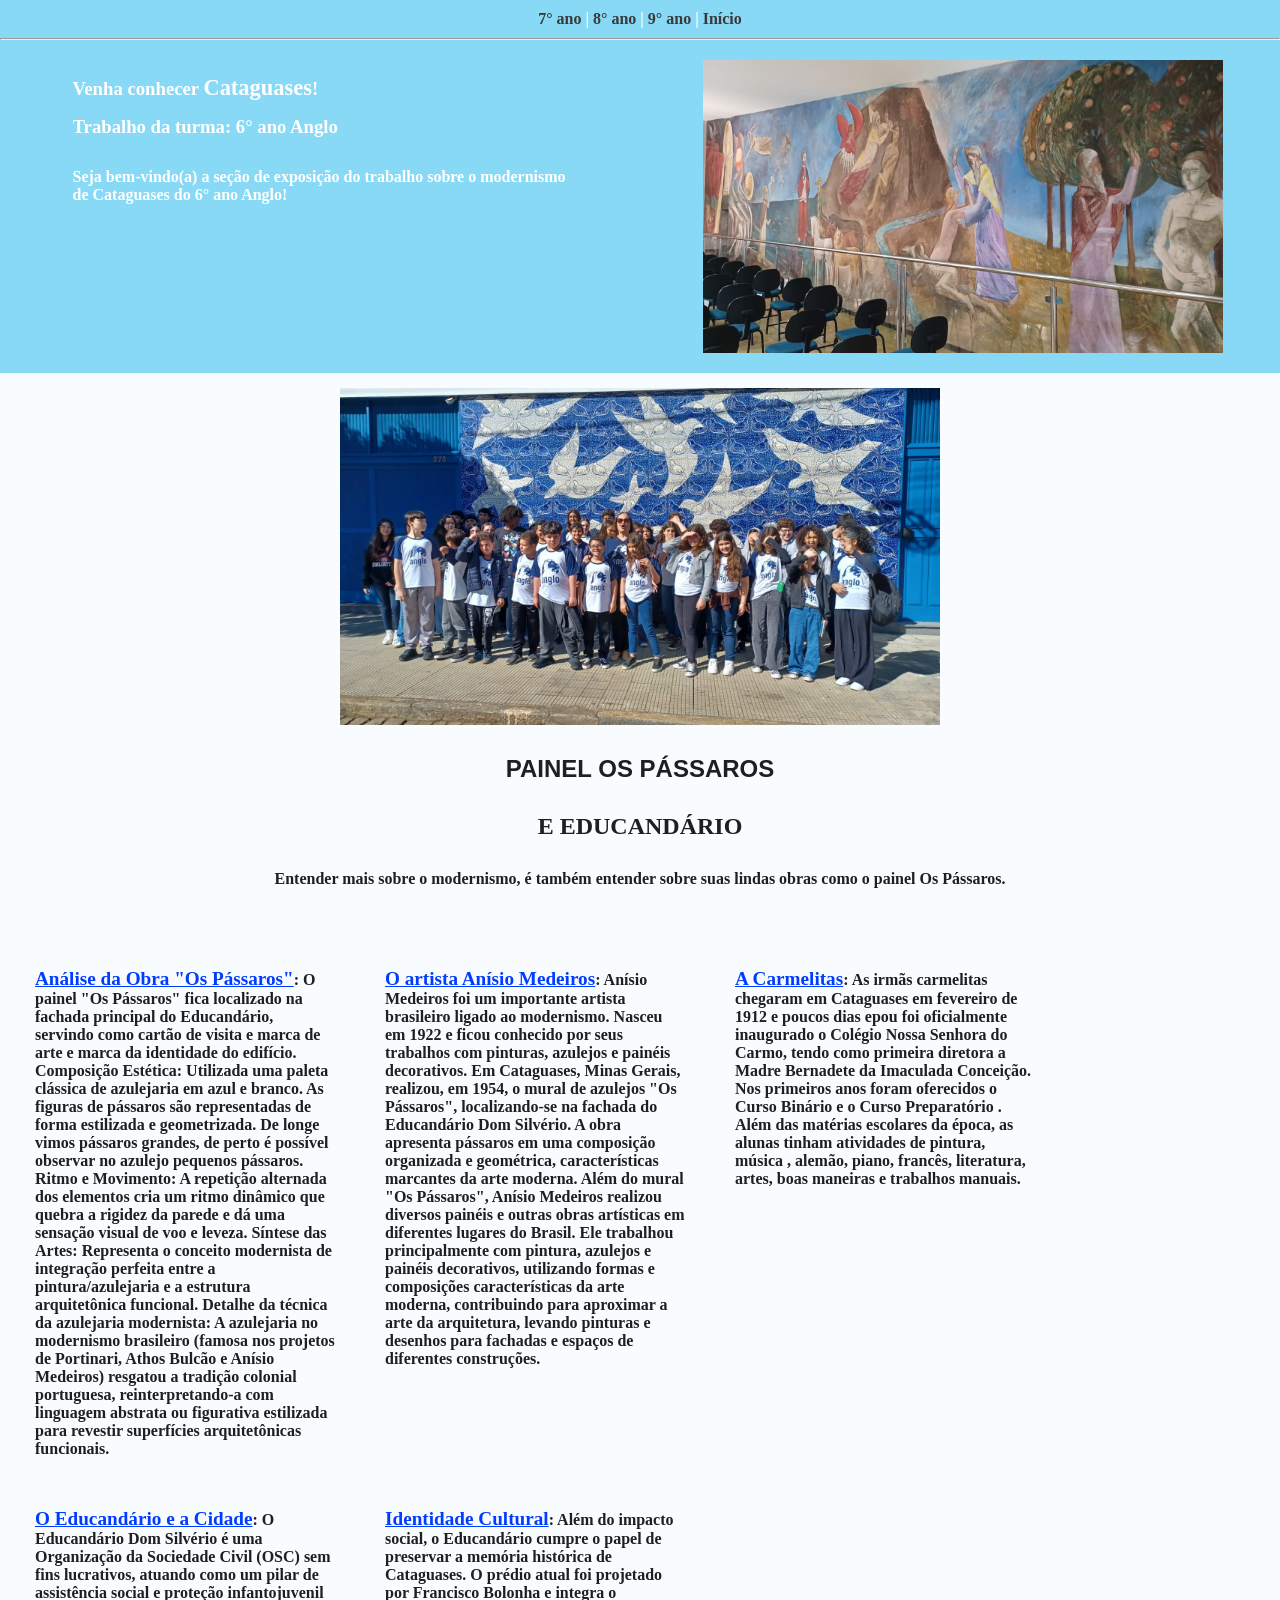
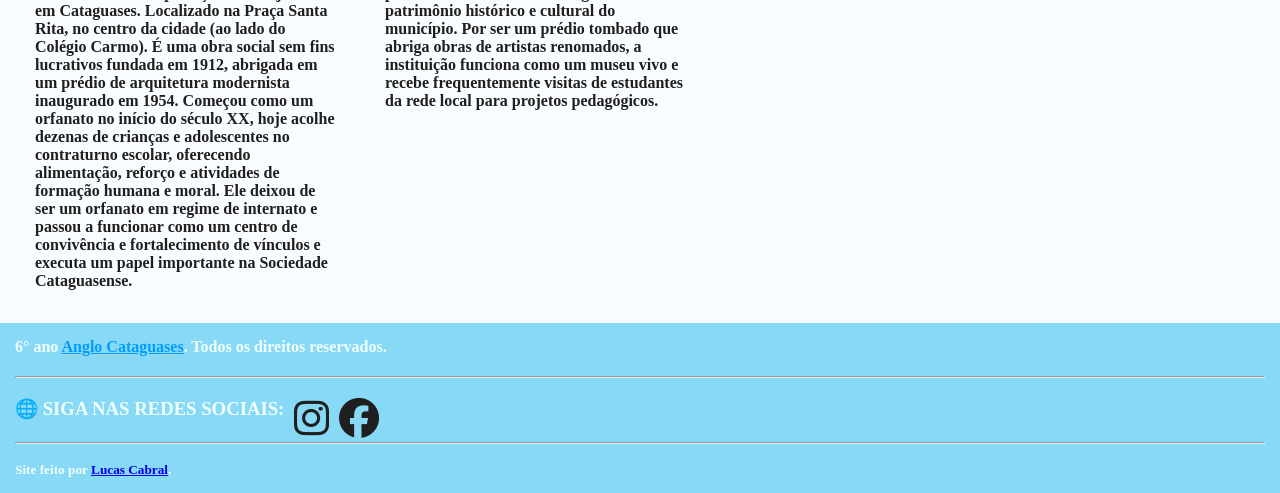
==== commit 929ca036: "Update" ====
--- a/turmas/6-ano/index.html
+++ b/turmas/6-ano/index.html
@@ -3,8 +3,9 @@
 <head>
     <meta charset="UTF-8">
     <meta name="viewport" content="width=device-width, initial-scale=1.0">
+    <meta name="description" content="Apresentação do trabalho do 6° ano Anglo mostrando o painel Os Pássaros e o Educandário sobre modernismo de Cataguases.">
+
     <link rel="stylesheet" href="style.css">
-
     <link rel="icon" type="image/x-icon" href="../../favicon.ico">
     <link rel="stylesheet" href="https://cdnjs.cloudflare.com/ajax/libs/font-awesome/6.5.2/css/all.min.css">
 
@@ -107,6 +108,9 @@
                 <!-- Facebook -->
                 <a href="https://www.facebook.com/people/Anglo-Sudam%C3%A9rica-Cataguases/61577134984264/" target="_blank"><i class="fa-brands fa-facebook"></i></a>
             </section>
+            <hr>
+            <br>
+            <h5>Site feito por <a href="https://github.com/lucascabral-dev" target="_blank">Lucas Cabral</a>.</h5>
         </section>
     </footer>
 </body>
